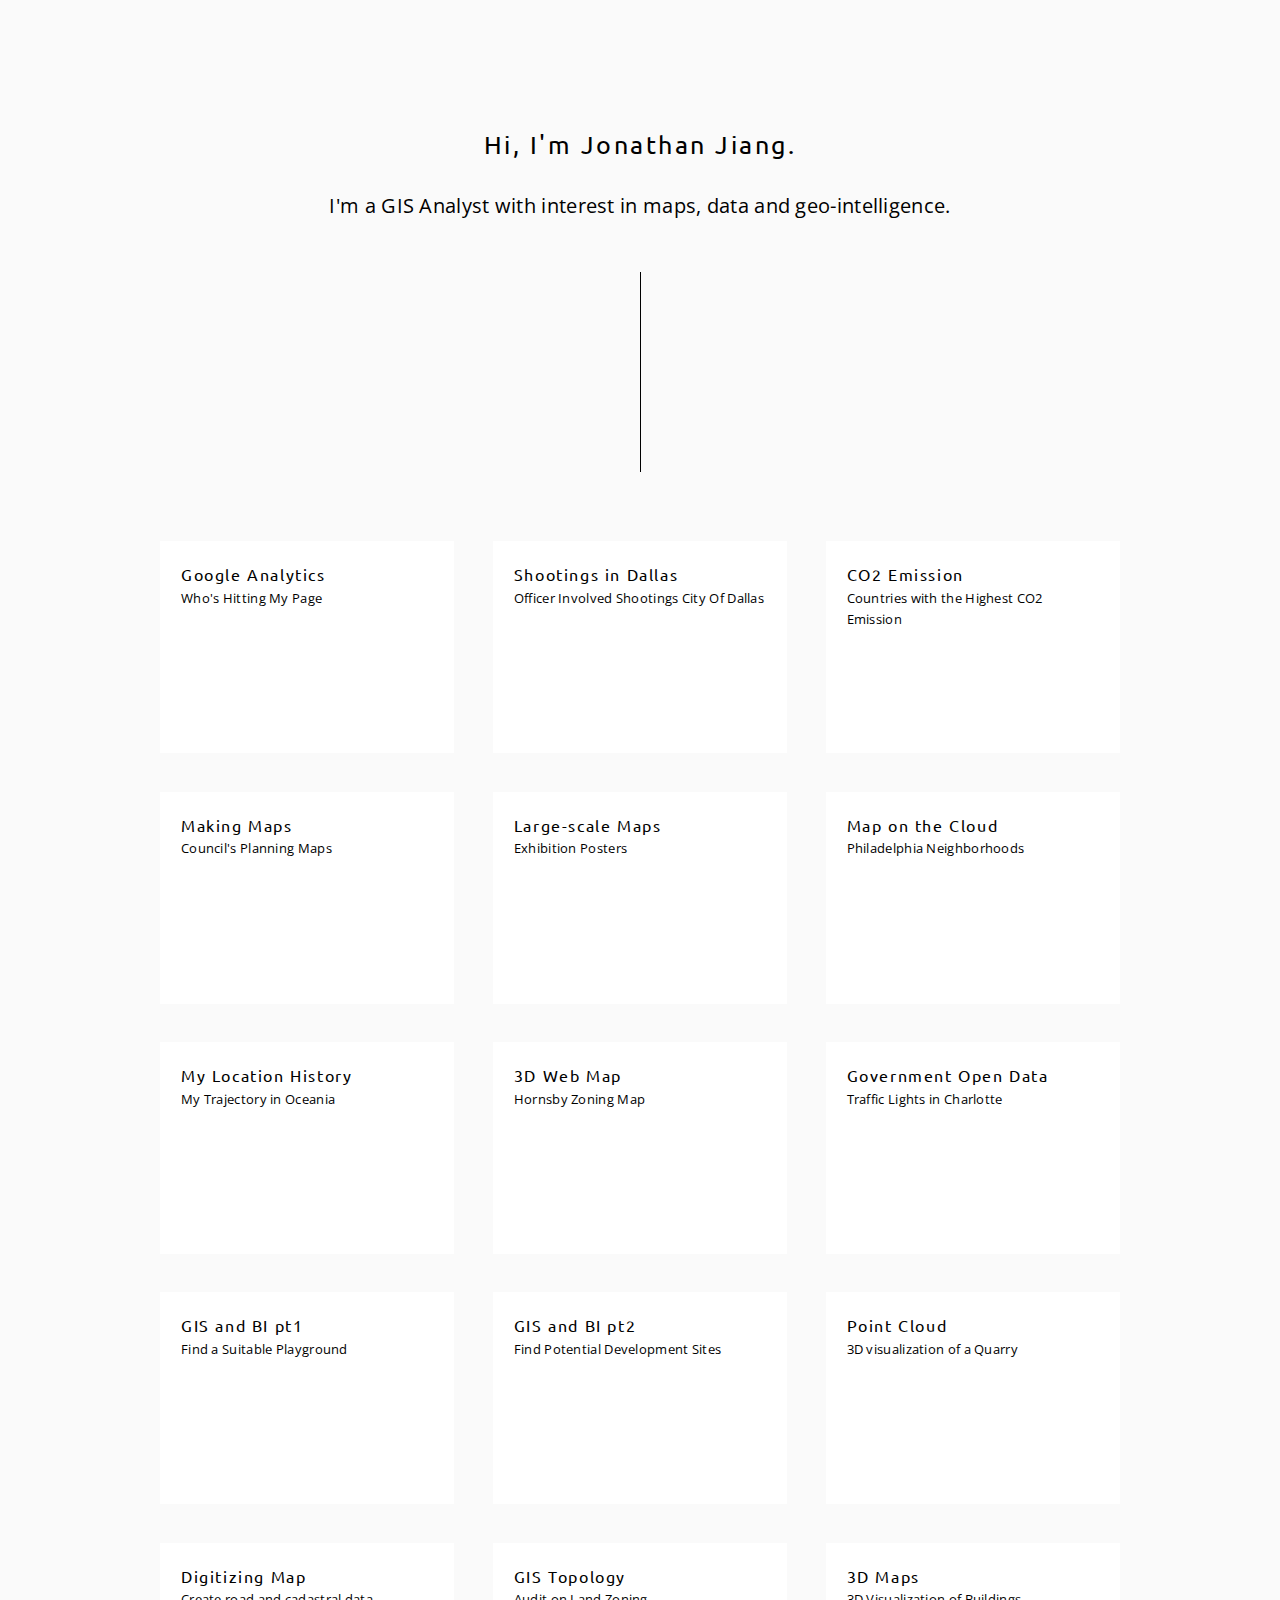
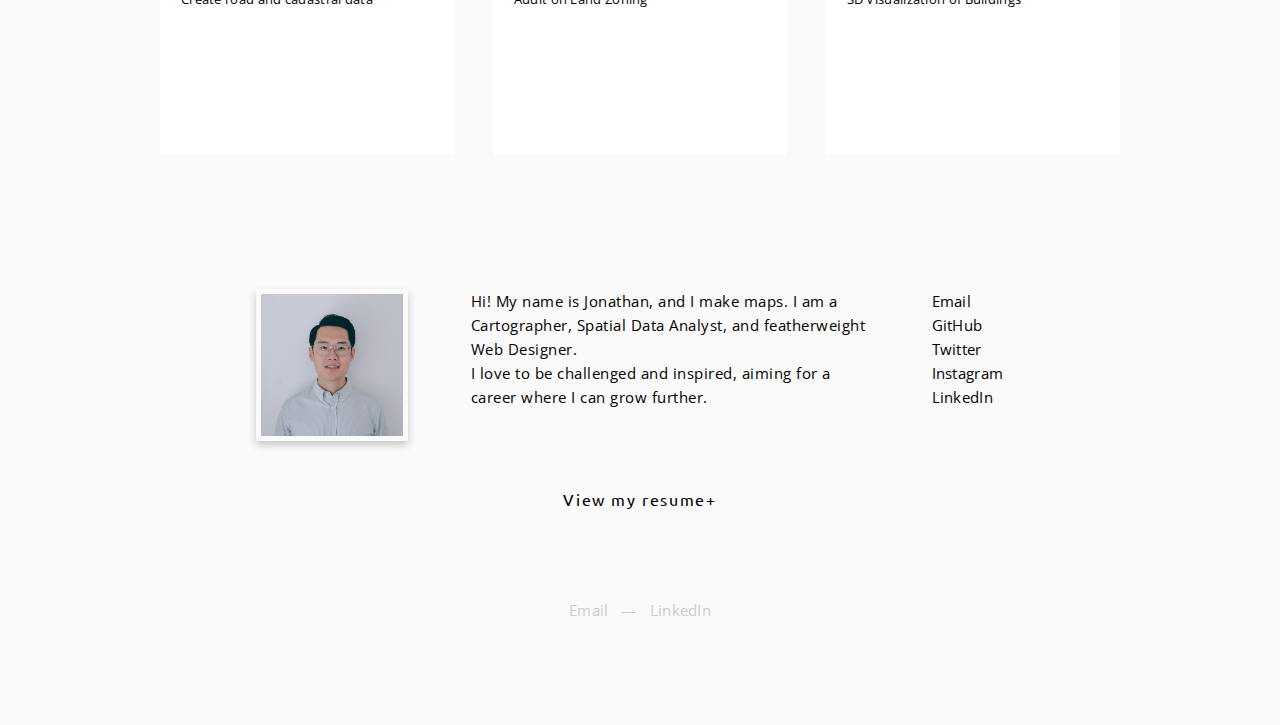
==== index.html @ c6e85d53 "update project path" ====
<!DOCTYPE html>
<html lang="en">
<head>

  <!-- Basic Page Information  -->
  <meta charset="utf-8">
  <title>Jonathan Jiang</title>
  <meta name="description" content="The portfolio site of Jonathan Jiang.">
  <meta name="author" content="Jonathan Jiang">

  <!-- Mobile Specific Metas  -->
  <meta name="viewport" content="width=device-width, initial-scale=1">

  <!-- FONT -->
  <link href="https://fonts.googleapis.com/css?family=Ubuntu|Open+Sans" rel="stylesheet">
  <script src="https://use.fontawesome.com/919b3d35ca.js"></script>

  <!-- CSS  -->
  <link rel="stylesheet" href="css/normalize.css">
  <link rel="stylesheet" href="css/skeleton.css">

  <!-- Google Analytics -->
  <script>
    (function(i,s,o,g,r,a,m){i['GoogleAnalyticsObject']=r;i[r]=i[r]||function(){
    (i[r].q=i[r].q||[]).push(arguments)},i[r].l=1*new Date();a=s.createElement(o),
    m=s.getElementsByTagName(o)[0];a.async=1;a.src=g;m.parentNode.insertBefore(a,m)
    })(window,document,'script','https://www.google-analytics.com/analytics.js','ga');

    ga('create', 'UA-89351910-1', 'auto');
    ga('send', 'pageview');

  </script>

  <!-- Favicon  -->
  <link rel="icon" type="image/png" href="images/favicon.png">

</head>


<body>


  <!-- Intro -->
<div class="index-intro">
  <div class="container">
      <div class="twelve columns large centered">
        <p><h2>Hi, I'm Jonathan Jiang.</h2></p>
        <p>I'm a GIS Analyst with interest in maps, data and geo-intelligence.</p>
        <div class="vertical-rule"></div>
      </div>
  </div>
</div>


  <!-- Projects -->
<div class="index-projects">
  <div class="container">

    <!-- Zero row -->
    <div class="row">
      <a href="https://github.com/lhy-021/portfolio/blob/master/images/Analytics%20All%20Web%20Site%20Data%20Location%2020160324-20170330.pdf" target="_blank" class="four columns">
        <div class="project-link google-analytics">
          <h3>Google Analytics</h3>
          <p>Who's Hitting My Page</p>
          <h4>Web GIS</h4>
          <img src="images/google-analytics.png">
        </div>
      </a>
      <a href="https://public.tableau.com/views/OfficerInvolvedShootingsCityOfDallas/OfficerInvolvedShootingsinDallas?:embed=y&:display_count=yes" target="_blank" class="four columns">
        <div class="project-link dallas-shooting">
          <h3>Shootings in Dallas</h3>
          <p>Officer Involved Shootings City Of Dallas</p>
          <h4>Web GIS</h4>
          <img src="images/dallas-shooting.png">
        </div>
      </a>
      <a href="https://public.tableau.com/views/Exercise1-Dashboardmode/Dashboard1?:embed=y&:display_count=yes" target="_blank" class="four columns">
        <div class="project-link co2-emission">
          <h3>CO2 Emission</h3>
          <p>Countries with the Highest CO2 Emission</p>
          <h4>Web GIS</h4>
          <img src="images/co2-emission.png">
        </div>
      </a>
    <div>


    <!-- First row -->
    <div class="row">
      <a href="zoning-maps.html" target="_blank" class="four columns">
        <div class="project-link zoning-maps">
          <h3>Making Maps</h3>
          <p>Council's Planning Maps</p>
          <h4>Cartography</h4>
          <img src="images/lzn.png">
        </div>
      </a>

      <a href="large-scale-maps.html"  target="_blank" class="four columns">
        <div class="project-link large-format">
          <h3>Large-scale Maps</h3>
          <p>Exhibition Posters</p>
          <h4>Cartography</h4>
          <img src="images/large-format-1.png">
        </div>
      </a>

      <a href="philadelphia.html"  target="_blank" class="four columns">
        <div class="project-link philadelphia">
          <h3>Map on the Cloud</h3>
          <p>Philadelphia Neighborhoods</p>
          <h4>Web GIS</h4>
          <img src="images/philadelphia.png">
        </div>
      </a>
    </div>


    <!-- Second row -->
    <div class="row">
      <a href="https://lhy-021.github.io/mapbox-location-history/"  target="_blank" class="four columns">
        <div class="project-link location-history">
          <h3>My Location History</h3>
          <p>My Trajectory in Oceania</p>
          <h4>Web GIS</h4>
          <img src="images/location-history.png">
        </div>
      </a>

      <a href="https://lhy-021.github.io/mapbox-3d-buildings/" target="_blank" class="four columns">
        <div class="project-link three-d-buildings">
          <h3>3D Web Map</h3>
          <p>Hornsby Zoning Map</p>
          <h4>Web GIS</h4>
          <img src="images/3d-buildings.png">
        </div>
      </a>

      <a href="https://lhy-021.github.io/mapbox-traffic-lights/"  target="_blank" class="four columns">
        <div class="project-link traffic-lights">
          <h3>Government Open Data</h3>
          <p>Traffic Lights in Charlotte</p>
          <h4>Web GIS</h4>
          <img src="images/traffic-lights.png">
        </div>
      </a>
    </div>


    <!-- Third row -->
    <div class="row">
      <a href="find-playgrounds.html"  target="_blank" class="four columns">
        <div class="project-link find-playgrounds">
          <h3>GIS and BI pt1</h3>
          <p>Find a Suitable Playground</p>
          <h4>Spatial Analysis</h4>
          <img src="images/find-playgrounds-workflow.png">
        </div>
      </a>

      <a href="medium-density-location.html"  target="_blank" class="four columns">
        <div class="project-link medium-density-location">
          <h3>GIS and BI pt2</h3>
          <p>Find Potential Development Sites</p>
          <h4>Spatial Analysis</h4>
          <img src="images/medium-density-location-workflow.PNG">
        </div>
      </a>

      <a href="point-cloud.html"  target="_blank" class="four columns">
        <div class="project-link point-cloud">
          <h3>Point Cloud</h3>
          <p>3D visualization of a Quarry</p>
          <h4>Map Design</h4>
          <img src="images/point-cloud.JPG">
        </div>
      </a>
    </div>


    <!-- Fourth row -->
    <div class="row">
      <a href="digitizing-map.html"  target="_blank" class="four columns">
        <div class="project-link digitizing-map">
          <h3>Digitizing Map</h3>
          <p>Create road and cadastral data</p>
          <h4>Cartography</h4>
          <img src="images/digitizing-map.PNG">
        </div>
      </a>

      <a href="topo-audit.html"  target="_blank" class="four columns">
        <div class="project-link topo-audit">
          <h3>GIS Topology</h3>
          <p>Audit on Land Zoning</p>
          <h4>Spatial Analysis</h4>
          <img src="images/topo-audit-RU5.png">
        </div>
      </a>

      <a href="3d-maps.html"  target="_blank" class="four columns">
        <div class="project-link three-d-maps">
          <h3>3D Maps</h3>
          <p>3D Visualization of Buildings</p>
          <h4>Map Design</h4>
          <img src="images/3d-maps.png">
        </div>
      </a>

    </div>
  </div>
</div>


  <!-- Bio -->
<div class="index-bio">
  <div class="container">
    <div class="three columns">
      <img src="images/profile.jpg" class="u-full-width">
    </div>

    <div class="seven columns">
      <p>
        Hi! My name is Jonathan, and I make maps.
        I am a Cartographer, Spatial Data Analyst, and featherweight Web Designer.
        <br>
        I love to be challenged and inspired, aiming for a career where I can grow further.
      </p>
    </div>

    <div class="two columns">
      <i class="fa fa-envelope-o" aria-hidden="true" style="margin-right: 10px">
      <a href="mailto:jonathan.chiang021@gmail.com" target="_blank"></i>Email</a><br>
      <i class="fa fa-github" aria-hidden="true" style="margin-right: 10px"></i>
      <a href="https://github.com/lhy-021" target="_blank">GitHub</a><br>
      <i class="fa fa-twitter" aria-hidden="true" style="margin-right: 10px"></i>
      <a href="https://twitter.com/lhy_021" target="_blank">Twitter</a><br>
      <i class="fa fa-instagram" aria-hidden="true" style="margin-right: 10px"></i>
      <a href="https://www.instagram.com/lhy_021/" target="_blank">Instagram</a><br>
      <i class="fa fa-linkedin" aria-hidden="true" style="margin-right: 10px"></i>
      <a href="https://www.linkedin.com/in/jonathanjiang021" target="_blank">LinkedIn</a></p>
    </div>
  </div>
</div>


  <!-- Resume -->
<div class="resume">
  <input id="toggle" type="checkbox" unchecked>
  <label for="toggle">
    <a><h3 class="centered">View my resume</h3></a>
  </label>
  <div id="expand">
    <section class="spaced">
    <div class="seven columns">
      <!-- Experience -->
      <h2>Experience</h2>

      <h3>Hornsby Shire Council &mdash; GIS Officer/Analyst</h3>
      <h4>01.2016&ndash;03.2017</h4>
      <p>
        • Provided GIS and mapping support for Planning, Environment and other sections in the council, with a completion of 70 projects, 300 graphic designs and 30 web mapping applications<br>
        • Employed ESRI ArcGIS 10.X on a daily basis for map production and other tasks such as data creation, editing, validation, and digitization<br>
        • Organized and maintained tabular and spatial data in an ArcSDE geodatabase environment, familiarity in using SQL (Structured Query Language) for fast information retrieval and operations like import/export, converting and geocoding  <br>
        • Performed complex spatial analysis procedure using Spatial Analyst extension and other geoprocessing tools to identify and validate developable housing sites, facilitating decision-making process and business intelligence<br>
        • Developed and implemented pipeline automation process using ModelBuilder, Python, and FME (Feature Manipulation Engine), optimising analysis and map production run-time by up to 80%
      </p>

      <h3>Australian Conservation Foundation &mdash; GIS Officer/Specialist</h3>
      <h4>12.2014&ndash;10.2015</h4>
      <p>
        • Provided cartographic designs and spatial analysis for the national environmental organization, supporting multiple project teams with completion of 160 static maps and dozens of ArcGIS Online and Web applications<br>
        • Sourced batches of data from government agencies and online portals, and conducted QA/QC on the metadata and spatial features before integrating them as corporate assets  <br>
        • Prepared detailed technical written documentation including metadata, standards, specifications, in a clear, concise, and well-structured manner <br>
        • Experienced in interpreting and classifying LiDAR point cloud data, created 2D drawings and 3D models using AutoCAD and SketchUp software <br>
        • Communicated technical problems and conveyed the accurate information to non-spatial audience, provided series of trainings to the staff members
      </p>

    </div>
    <div class="five columns">
      <!-- Education -->
      <h2>Education</h2>

          <h3>The University of Melbourne</h3>
          <h4>Completed in 2015</h4>
          <p>Master's in Spatial Information Science</p>

          <h3>Shanghai University</h3>
          <h4>Completed in 2010</h4>
          <p>Bachelor's in Engineering/Industrial Management</p><br>

      <!-- Technical Abilities -->
      <h2>Technical Abilities</h2>

          <p>
          • ESRI ArcGIS Desktop, ArcSDE, ArcGIS Server, QGIS, Geoserver, PostGIS<br>
          •	CartoDB, Mapbox, TIlemill<br>
          •	Adobe Illustrator, FME, Google Earth<br>
          •	HTML,	CSS, JavaScript,	Python<br>
          •	SQL, PostgreSQL<br>
          </p>

      <!-- Interests -->
      <h2>Interests</h2>

      <p>Cartography, Geography, GIS, Urban and Environmental Planning,
        Data Management and Collection, Web and Mobile Application Design and Development,
        Volunteered Geographic Information, Data Visualization
      </p>
    </div>

    <!-- View my resume -->
    <div class="twelve columns">
      <a href="https://drive.google.com/open?id=1KxFVN_E5JcZCemGyt89Eg92C_ph_e7iWdR6e8X9xz9s" target="_blank" class="centered spaced">
        <h3>Download Resume as a PDF</h3><br>
    </div>

    </section>
  </div>
</div>

  <!-- Footer -->
<footer class="centered spaced">
  <div class="container">
    <div class="twelve columns footer-contact">
      <a href="mailto:jonathan.chiang021@gmail.com" target="_blank">Email</a>
      <span>&nbsp; &mdash; &nbsp;</span>
      <a href="http://www.linkedin.com/in/jonathanjiang021" target="_blank">LinkedIn</a>
    </div>
  </div>
</footer>

  <!-- End Document -->
</body>
</html>
---- css/skeleton.css ----
/*
* Skeleton V2.0.4
* Copyright 2014, Dave Gamache
* www.getskeleton.com
* Free to use under the MIT license.
* http://www.opensource.org/licenses/mit-license.php
* 12/29/2014
*/


/* Table of contents
––––––––––––––––––––––––––––––––––––––––––––––––––
- Grid
- Base Styles
- Typography
- Links
- Buttons
- Forms
- Lists
- Code
- Tables
- Spacing
- Utilities
- Clearing
- Media Queries
*/


/* Grid
–––––––––––––––––––––––––––––––––––––––––––––––––– */
.container {
  position: relative;
  width: 100%;
  max-width: 960px;
  margin: 0 auto;
  padding: 0 20px;
  box-sizing: border-box; }
.column,
.columns {
  width: 100%;
  float: left;
  box-sizing: border-box; }

/* For devices larger than 400px */
@media (min-width: 400px) {
  .container {
    width: 85%;
    padding: 0; }
}

/* For devices larger than 700px */
@media (min-width: 700px) {
  .container {
    width: 80%; }
  .column,
  .columns {
    margin-left: 4%; }
  .column:first-child,
  .columns:first-child {
    margin-left: 0; }

  .one.column,
  .one.columns                    { width: 4.66666666667%; }
  .two.columns                    { width: 13.3333333333%; }
  .three.columns                  { width: 22%;            }
  .four.columns                   { width: 30.6666666667%; }
  .five.columns                   { width: 39.3333333333%; }
  .six.columns                    { width: 48%;            }
  .seven.columns                  { width: 56.6666666667%; }
  .eight.columns                  { width: 65.3333333333%; }
  .nine.columns                   { width: 74.0%;          }
  .ten.columns                    { width: 82.6666666667%; }
  .eleven.columns                 { width: 91.3333333333%; }
  .twelve.columns                 { width: 100%; }

  .one-third.column               { width: 30.6666666667%; }
  .two-thirds.column              { width: 65.3333333333%; }
  .one-half.column                { width: 48%; }

  /* Offsets */
  .offset-by-one.column,
  .offset-by-one.columns          { margin-left: 8.66666666667%; }
  .offset-by-two.column,
  .offset-by-two.columns          { margin-left: 17.3333333333%; }
  .offset-by-three.column,
  .offset-by-three.columns        { margin-left: 26%;            }
  .offset-by-four.column,
  .offset-by-four.columns         { margin-left: 34.6666666667%; }
  .offset-by-five.column,
  .offset-by-five.columns         { margin-left: 43.3333333333%; }
  .offset-by-six.column,
  .offset-by-six.columns          { margin-left: 52%;            }
  .offset-by-seven.column,
  .offset-by-seven.columns        { margin-left: 60.6666666667%; }
  .offset-by-eight.column,
  .offset-by-eight.columns        { margin-left: 69.3333333333%; }
  .offset-by-nine.column,
  .offset-by-nine.columns         { margin-left: 78.0%;          }
  .offset-by-ten.column,
  .offset-by-ten.columns          { margin-left: 86.6666666667%; }
  .offset-by-eleven.column,
  .offset-by-eleven.columns       { margin-left: 95.3333333333%; }

  .offset-by-one-third.column,
  .offset-by-one-third.columns    { margin-left: 34.6666666667%; }
  .offset-by-two-thirds.column,
  .offset-by-two-thirds.columns   { margin-left: 69.3333333333%; }

  .offset-by-one-half.column,
  .offset-by-one-half.columns     { margin-left: 52%; }

}


/* Base Styles
–––––––––––––––––––––––––––––––––––––––––––––––––– */
/* NOTE
html is set to 62.5% so that all the REM measurements throughout Skeleton
are based on 10px sizing. So basically 1.5rem = 15px :) */
html {
  font-size: 62.5%; }
body {
  font-size: 1.5rem; /* currently ems cause chrome bug misinterpreting rems on body element */
  line-height: 1.6;
  font-weight: 400;
  letter-spacing: 0.02em;
  font-family: "Open Sans", serif;
  color: #000;
  background-color: #FAFAFA; }


/* Typography
–––––––––––––––––––––––––––––––––––––––––––––––––– */
h1, h2, h3, h4 { margin: 0; }
h2, h3, h4 { font-weight: 400; font-family:'Ubuntu', sans-serif; letter-spacing: 0.1em; }
h1 { font-size: 3.0rem; font-weight: 700; }
h2 { font-size: 2.5rem; }
h3 { font-size: 1.6rem; }
h4 { font-size: 1.3rem; }

p { margin-top: 0; }


/* Links
–––––––––––––––––––––––––––––––––––––––––––––––––– */
a { color: #000; text-decoration: none; border-bottom: 1px solid #000; }
a:hover { color: #ccc; border-bottom: 1px solid #ccc; cursor: pointer;}

/* Lists
–––––––––––––––––––––––––––––––––––––––––––––––––– */
ul {
  list-style: circle inside; }
ol {
  list-style: decimal inside; }
ol, ul {
  padding-left: 0;
  margin-top: 0; }
ul ul,
ul ol,
ol ol,
ol ul {
  margin: 1.5rem 0 1.5rem 3rem;
  font-size: 90%; }
li {
  margin-bottom: 1rem; }


/* Spacing
–––––––––––––––––––––––––––––––––––––––––––––––––– */
button,
.button {
  margin-bottom: 1rem; }
input,
textarea,
select,
fieldset {
  margin-bottom: 1.5rem; }
pre,
blockquote,
dl,
figure,
table,
p,
ul,
ol,
form {
  margin-bottom: 2.5rem; }


/* Utilities
–––––––––––––––––––––––––––––––––––––––––––––––––– */
.u-full-width {
  width: 100%;
  box-sizing: border-box; }
.u-max-full-width {
  max-width: 100%;
  box-sizing: border-box; }
.u-pull-right {
  float: right; }
.u-pull-left {
  float: left; }


/* Misc
–––––––––––––––––––––––––––––––––––––––––––––––––– */
hr {
  margin-top: 3rem;
  margin-bottom: 3.5rem;
  border-width: 0;
  border-top: 1px solid #000; }


/* Clearing
–––––––––––––––––––––––––––––––––––––––––––––––––– */

/* Self Clearing Goodness */
.container:after,
.row:after,
.u-cf {
  content: "";
  display: table;
  clear: both; }


/* Media Queries
–––––––––––––––––––––––––––––––––––––––––––––––––– */
/*
Note: The best way to structure the use of media queries is to create the queries
near the relevant code. For example, if you wanted to change the styles for buttons
on small devices, paste the mobile query code up in the buttons section and style it
there.
*/


/* Larger than mobile */
@media (min-width: 400px) {}

/* Larger than phablet (also point when grid becomes active) */
@media (min-width: 550px) {}

/* Larger than tablet */
@media (min-width: 750px) {}

/* Larger than desktop */
@media (min-width: 1000px) {}

/* Larger than Desktop HD */
@media (min-width: 1200px) {}


/* Author */
.wf-loading p, .wf-loading h1, .wf-loading h2, .wf-loading h3 { visibility: hidden }

/* Row 0 */
.google-analytics, .project-link.google-analytics:hover { background-color: #33adff; }
.dallas-shooting, .project-link.dallas-shooting:hover { background-color: #33adff; }
.co2-emission, .project-link.co2-emission:hover { background-color: #33adff; }

/* Row 1 */
.zoning-maps, .project-link.zoning-maps:hover { background-color: #FA8072; }
.large-format, .project-link.large-format:hover { background-color: #FA8072; }
.philadelphia, .project-link.philadelphia:hover { background-color: #33adff; }

/* Row 2 */
.location-history, .project-link.location-history:hover { background-color: #33adff; }
.three-d-buildings, .project-link.three-d-buildings:hover{background-color: #33adff}
.traffic-lights, .project-link.traffic-lights:hover { background-color: #33adff; }

/* Row 3 */
.find-playgrounds, .project-link.find-playgrounds:hover { background-color: #EB8D31; }
.medium-density-location, .project-link.medium-density-location:hover{background-color: #EB8D31;}
.point-cloud, .project-link.point-cloud:hover{background-color: #C4E86C}

/* Row 4 */
.digitizing-map, .project-link.digitizing-map:hover { background-color: #FA8072; }
.topo-audit, .project-link.topo-audit:hover{background-color: #EB8D31}
.three-d-maps, .project-link.three-d-maps:hover{background-color: #C4E86C}

.project-link { padding: 2rem 0; background-color: #FAFAFA; }
.project-link:hover { color: #fff; background-color: #000; margin: 0 auto; }

em { font-style: normal; font-weight: 700; letter-spacing: 0.02rem; }
.spaced { margin-top: 5rem; margin-bottom: 8rem; }
.shadowed { -webkit-filter: drop-shadow(0 0 0.5rem rgba(0,0,0,0.1)); filter: drop-shadow(0 0 0.5rem rgba(0,0,0,0.1)); }
.centered { text-align: center; }
.max-50 { max-width: 50%; margin-left: 20%; }
@media (min-width: 700px) { .max-50 { max-width: 100%; margin-left: 0; } }
.white { color: #FAFAFA; }
.large { font-size: 2.0rem; }
.vertical-rule { height: 20rem; width: 1px; background-color: #000; margin: 5rem auto 5rem auto; }

.index-projects .columns { margin-top: 2%; margin-bottom: 2%; }
.index-projects a .project-link { overflow: hidden; background-color: #fff; position: relative; padding: 2rem; border: 1px #fff solid; min-height: 170px; font-size: 1.3rem;}
.index-projects a .project-link img { visibility: hidden; opacity: 1; position: absolute; width: 70%; left: 15%; top: 65%; z-index: -999; }
.index-projects a .project-link h4 { visibility: hidden; position: absolute; bottom: 0px; left: 0px; background-color: #fafafa; color: #000; border-top: 1px solid #000; border-right: 1px solid #000;padding-right: 0.5rem;padding-left: 0.5rem; }
.index-projects a:hover { -webkit-filter: none; filter: none; }
.index-projects a:hover .project-link img { visibility: visible; top: 50%; transition: 0.35s; -webkit-transition: 0.35s }
.index-projects a:hover .project-link h4 { visibility: visible; }
.index-projects a:hover .project-link p { color: #000; }
.index-projects a:hover .project-link { border: 1px #000 solid; -webkit-filter: drop-shadow(0 0 0 rgba(0,0,0,0)); filter: drop-shadow(0 0 0 rgba(0,0,0,0)); }
.index-projects a, .footer-project-links a, .index-projects a:hover, footer .footer-project-links a:hover, nav a, nav a:hover { border: none; }

.index-intro { margin-top: 3rem; }

.index-bio { margin-top: 10rem; }
@media (min-width: 700px) { .index-intro { margin-top: 10rem; } }
.index-bio img {     display: block;
    /* margin: auto; */
    margin-bottom: 3rem;
    /* border-radius: 5px; */
    padding: 5px;
    box-shadow: 0 4px 8px 0 rgba(0, 0, 0, 0.2);
    width: 90%;}
.index-bio p {
    margin-left: 1.5rem;
    margin-right: 1.5rem;
    margin-bottom: 2.5rem;
    letter-spacing: 0.05rem;
}

@media (min-width: 700px) { .project-intro { margin: 4rem; } }
.project-intro { margin-top: 4rem; }
.project-intro .splash { padding: 5rem 0 20rem 0; }
.project-intro img {position: relative; top: -15rem; margin-bottom: -15rem; }
.project-intro h1 { text-align: center; color: #FAFAFA; margin-bottom: 2rem; }

.project-content p {
  font-size: 12px;
  line-height: 1.6;
  font-weight: 300;
  letter-spacing: 0.02em;
  font-family: "Open Sans", serif;
  color: #777;
  background-color: #FAFAFA;
  margin: 10px 10px 10px 0px;}

.project-content hr {
    margin-top: 2rem;
    margin-bottom: 2rem;
    border-width: 0;
    border-top: 1px solid #eee; }

.project-content img {
    display: block;
    margin: auto;
    max-height: 350px;
    max-width: 100%;
    height: auto;
    vertical-align: middle;
    border: 0.1px solid #c0c0c0;
    }

.resume h4 { margin-bottom: 1.0rem; }
.resume p {line-height: 2;}

footer .footer-contact { margin-top: 5rem; margin-left: 0;}
footer .footer-contact a, footer .footer-contact span { border: none; color: #ccc; }
footer .footer-contact a:hover { border: none; color: #000; }

.resume #expand { margin-top: 2rem; padding: 0 7%; background-color: #fff; }
input { display: none; visibility: hidden; }
label h3::after { content: "+"; }
#expand { max-height: 0; overflow: hidden; transition: max-height 0.7s; -webkit-transition: max-height 0.7s; }
#toggle:checked ~ #expand { max-height: 3000px; }
#toggle:checked ~ label h3::after { content: "-"; }
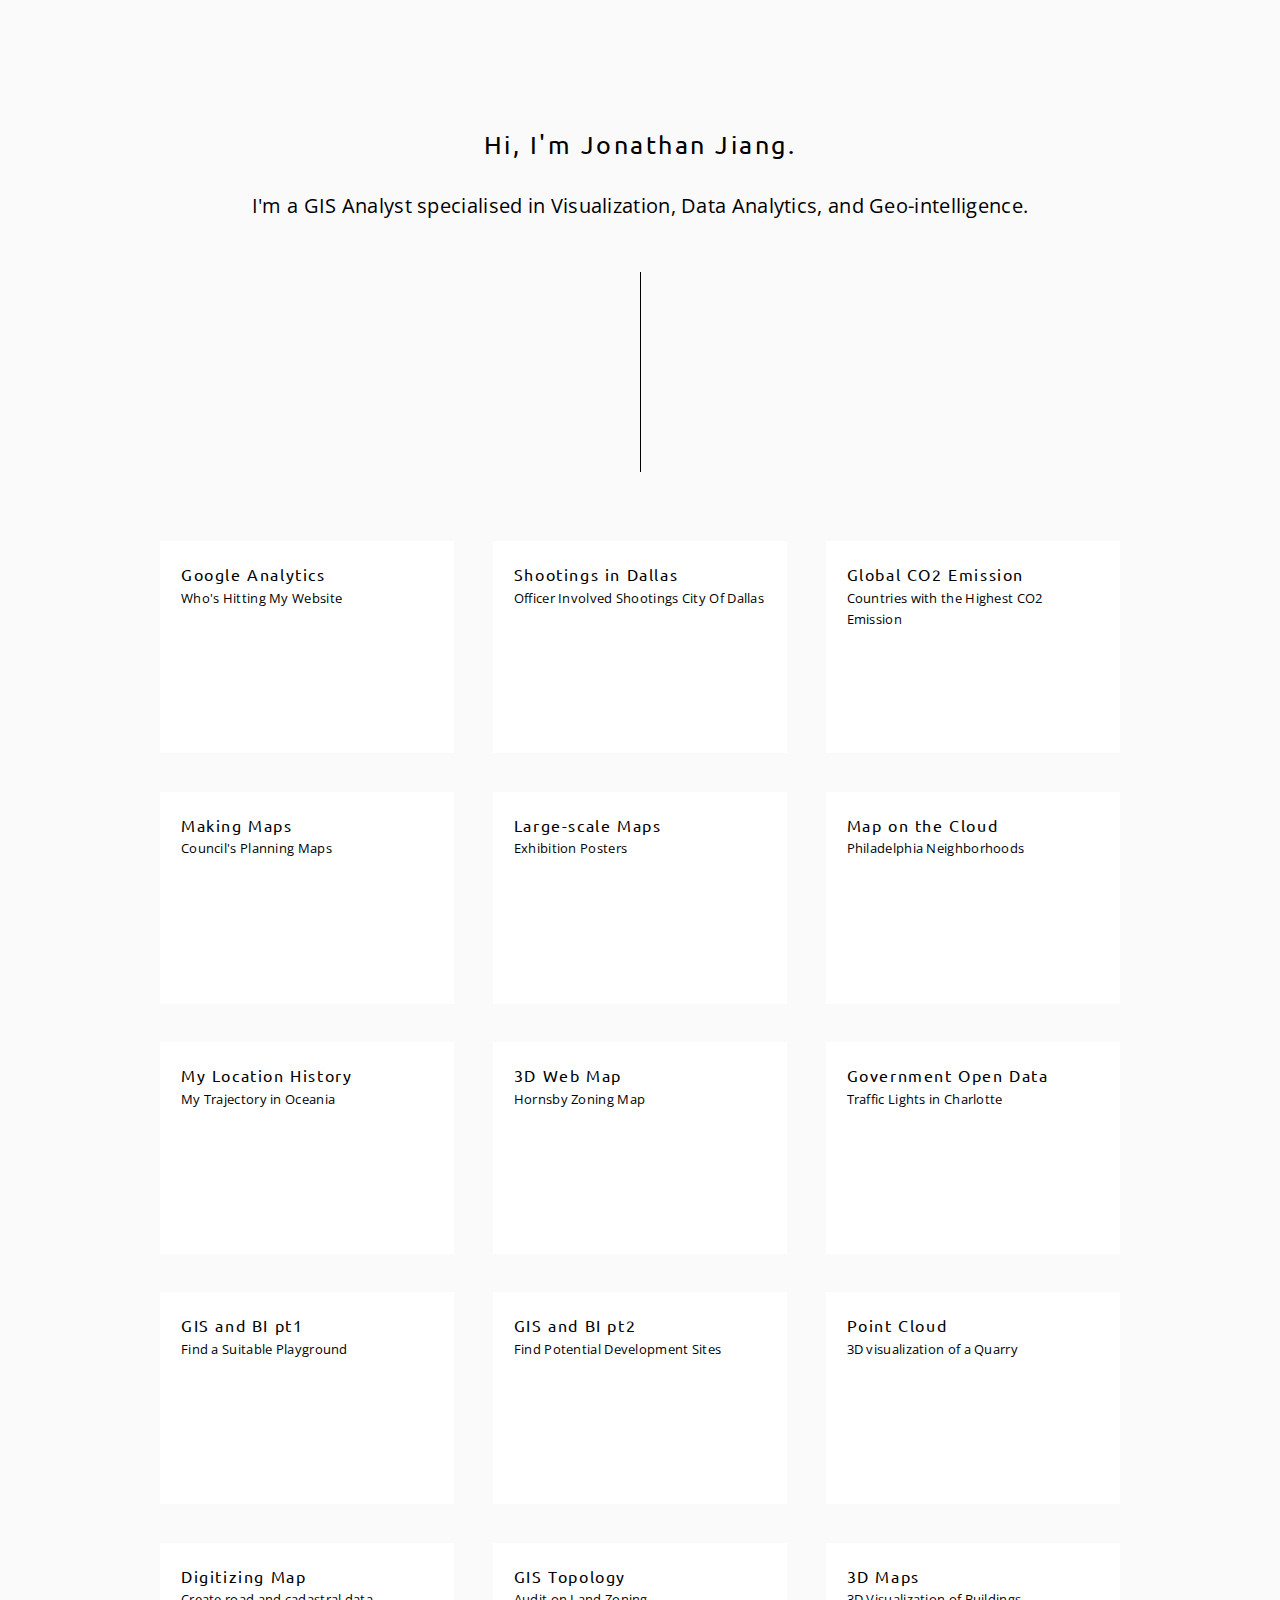
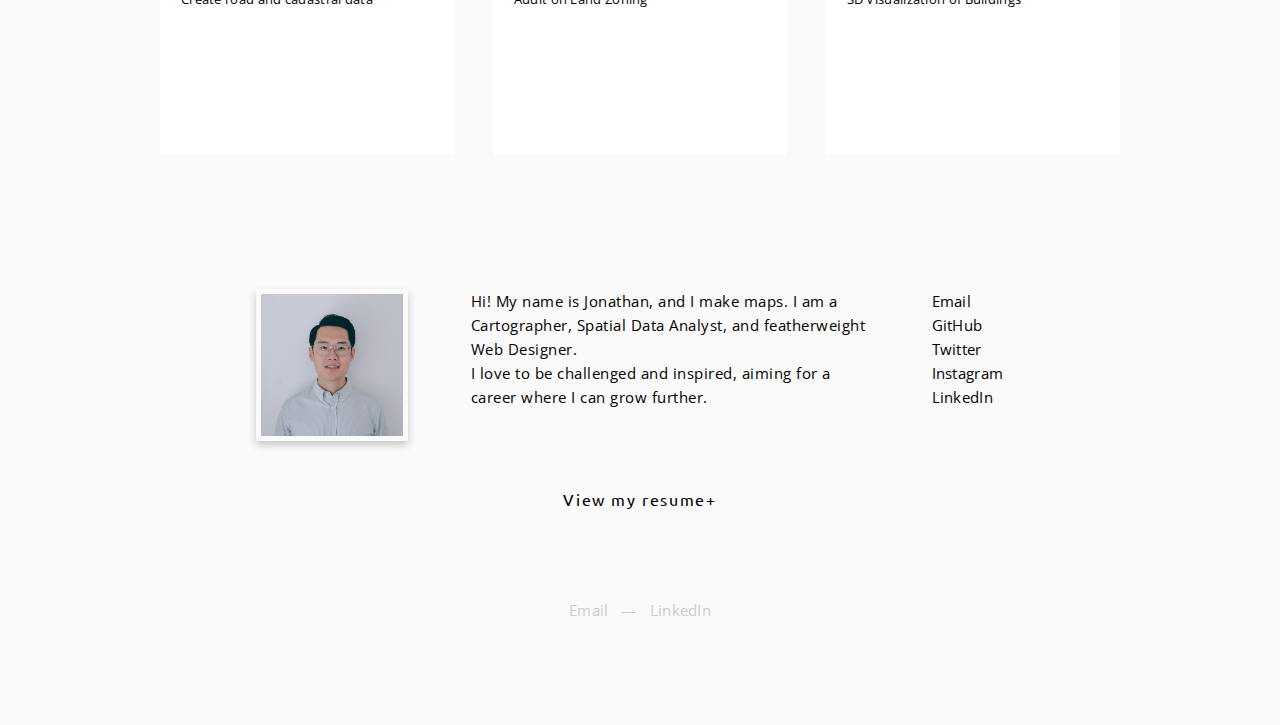
==== commit d60d7c0f: "update resume" ====
--- a/index.html
+++ b/index.html
@@ -26,10 +26,8 @@
     (i[r].q=i[r].q||[]).push(arguments)},i[r].l=1*new Date();a=s.createElement(o),
     m=s.getElementsByTagName(o)[0];a.async=1;a.src=g;m.parentNode.insertBefore(a,m)
     })(window,document,'script','https://www.google-analytics.com/analytics.js','ga');
-
     ga('create', 'UA-89351910-1', 'auto');
     ga('send', 'pageview');
-
   </script>
 
   <!-- Favicon  -->
@@ -46,7 +44,7 @@
   <div class="container">
       <div class="twelve columns large centered">
         <p><h2>Hi, I'm Jonathan Jiang.</h2></p>
-        <p>I'm a GIS Analyst with interest in maps, data and geo-intelligence.</p>
+        <p>I'm a GIS Analyst specialised in Visualization, Data Analytics, and Geo-intelligence.</p>
         <div class="vertical-rule"></div>
       </div>
   </div>
@@ -59,10 +57,10 @@
 
     <!-- Zero row -->
     <div class="row">
-      <a href="https://github.com/lhy-021/portfolio/blob/master/images/Analytics%20All%20Web%20Site%20Data%20Location%2020160324-20170330.pdf" target="_blank" class="four columns">
+      <a href="https://drive.google.com/open?id=0B6xBNmv8KcJeQW8xNkFxaTBaS1U" target="_blank" class="four columns">
         <div class="project-link google-analytics">
           <h3>Google Analytics</h3>
-          <p>Who's Hitting My Page</p>
+          <p>Who's Hitting My Website</p>
           <h4>Web GIS</h4>
           <img src="images/google-analytics.png">
         </div>
@@ -77,14 +75,13 @@
       </a>
       <a href="https://public.tableau.com/views/Exercise1-Dashboardmode/Dashboard1?:embed=y&:display_count=yes" target="_blank" class="four columns">
         <div class="project-link co2-emission">
-          <h3>CO2 Emission</h3>
+          <h3>Global CO2 Emission</h3>
           <p>Countries with the Highest CO2 Emission</p>
           <h4>Web GIS</h4>
           <img src="images/co2-emission.png">
         </div>
       </a>
     <div>
-
 
     <!-- First row -->
     <div class="row">
@@ -256,31 +253,36 @@
     <div class="seven columns">
       <!-- Experience -->
       <h2>Experience</h2>
-
-      <h3>Hornsby Shire Council &mdash; GIS Officer/Analyst</h3>
-      <h4>01.2016&ndash;03.2017</h4>
-      <p>
+      <h3>Macquarie University &mdash; Data Analyst</h3>
+      <h4>Jul 2022&ndash;Present</h4>
+
+      <h3>Ohio Department of Transportation &mdash; Senior GIS Administrator</h3>
+      <h4>May 2017&ndash;Jan 2021</h4>
+
+      <h3>Hornsby Shire Council &mdash; GIS Analyst</h3>
+      <h4>Jan 2016&ndash;Mar 2017</h4>
+<!--       <p>
         • Provided GIS and mapping support for Planning, Environment and other sections in the council, with a completion of 70 projects, 300 graphic designs and 30 web mapping applications<br>
         • Employed ESRI ArcGIS 10.X on a daily basis for map production and other tasks such as data creation, editing, validation, and digitization<br>
         • Organized and maintained tabular and spatial data in an ArcSDE geodatabase environment, familiarity in using SQL (Structured Query Language) for fast information retrieval and operations like import/export, converting and geocoding  <br>
         • Performed complex spatial analysis procedure using Spatial Analyst extension and other geoprocessing tools to identify and validate developable housing sites, facilitating decision-making process and business intelligence<br>
         • Developed and implemented pipeline automation process using ModelBuilder, Python, and FME (Feature Manipulation Engine), optimising analysis and map production run-time by up to 80%
-      </p>
-
-      <h3>Australian Conservation Foundation &mdash; GIS Officer/Specialist</h3>
-      <h4>12.2014&ndash;10.2015</h4>
-      <p>
+      </p> -->
+
+      <h3>Australian Conservation Foundation &mdash; GIS Analyst</h3>
+      <h4>Dec 2014&ndash;Oct 2015</h4>
+<!--       <p>
         • Provided cartographic designs and spatial analysis for the national environmental organization, supporting multiple project teams with completion of 160 static maps and dozens of ArcGIS Online and Web applications<br>
         • Sourced batches of data from government agencies and online portals, and conducted QA/QC on the metadata and spatial features before integrating them as corporate assets  <br>
         • Prepared detailed technical written documentation including metadata, standards, specifications, in a clear, concise, and well-structured manner <br>
         • Experienced in interpreting and classifying LiDAR point cloud data, created 2D drawings and 3D models using AutoCAD and SketchUp software <br>
         • Communicated technical problems and conveyed the accurate information to non-spatial audience, provided series of trainings to the staff members
-      </p>
+      </p> -->
 
     </div>
     <div class="five columns">
       <!-- Education -->
-      <h2>Education</h2>
+<!--       <h2>Education</h2>
 
           <h3>The University of Melbourne</h3>
           <h4>Completed in 2015</h4>
@@ -289,32 +291,33 @@
           <h3>Shanghai University</h3>
           <h4>Completed in 2010</h4>
           <p>Bachelor's in Engineering/Industrial Management</p><br>
-
+ -->
       <!-- Technical Abilities -->
-      <h2>Technical Abilities</h2>
+      <h2>Skills</h2>
 
           <p>
-          • ESRI ArcGIS Desktop, ArcSDE, ArcGIS Server, QGIS, Geoserver, PostGIS<br>
-          •	CartoDB, Mapbox, TIlemill<br>
-          •	Adobe Illustrator, FME, Google Earth<br>
-          •	HTML,	CSS, JavaScript,	Python<br>
-          •	SQL, PostgreSQL<br>
+          • Esri software, ArcGIS Desktop, Geodatabase, ArcGIS Server, QGIS<br>
+          •	SQL, Microsoft SQL Server, Oracle<br>
+          •	Extract, transform, load (ETL), Safe Software | FME, Alteryx<br>
+          •	Business Intelligence, Tableau, Power BI<br>
+          • Python, R<br>
+          •	Amazon Web Services (AWS), Microsoft Azure<br>
           </p>
 
       <!-- Interests -->
-      <h2>Interests</h2>
+<!--       <h2>Interests</h2>
 
       <p>Cartography, Geography, GIS, Urban and Environmental Planning,
         Data Management and Collection, Web and Mobile Application Design and Development,
         Volunteered Geographic Information, Data Visualization
-      </p>
+      </p> -->
     </div>
 
     <!-- View my resume -->
-    <div class="twelve columns">
+<!--     <div class="twelve columns">
       <a href="https://drive.google.com/open?id=1KxFVN_E5JcZCemGyt89Eg92C_ph_e7iWdR6e8X9xz9s" target="_blank" class="centered spaced">
         <h3>Download Resume as a PDF</h3><br>
-    </div>
+    </div> -->
 
     </section>
   </div>
@@ -326,7 +329,7 @@
     <div class="twelve columns footer-contact">
       <a href="mailto:jonathan.chiang021@gmail.com" target="_blank">Email</a>
       <span>&nbsp; &mdash; &nbsp;</span>
-      <a href="http://www.linkedin.com/in/jonathanjiang021" target="_blank">LinkedIn</a>
+      <a href="https://www.linkedin.com/in/jiang021/" target="_blank">LinkedIn</a>
     </div>
   </div>
 </footer>
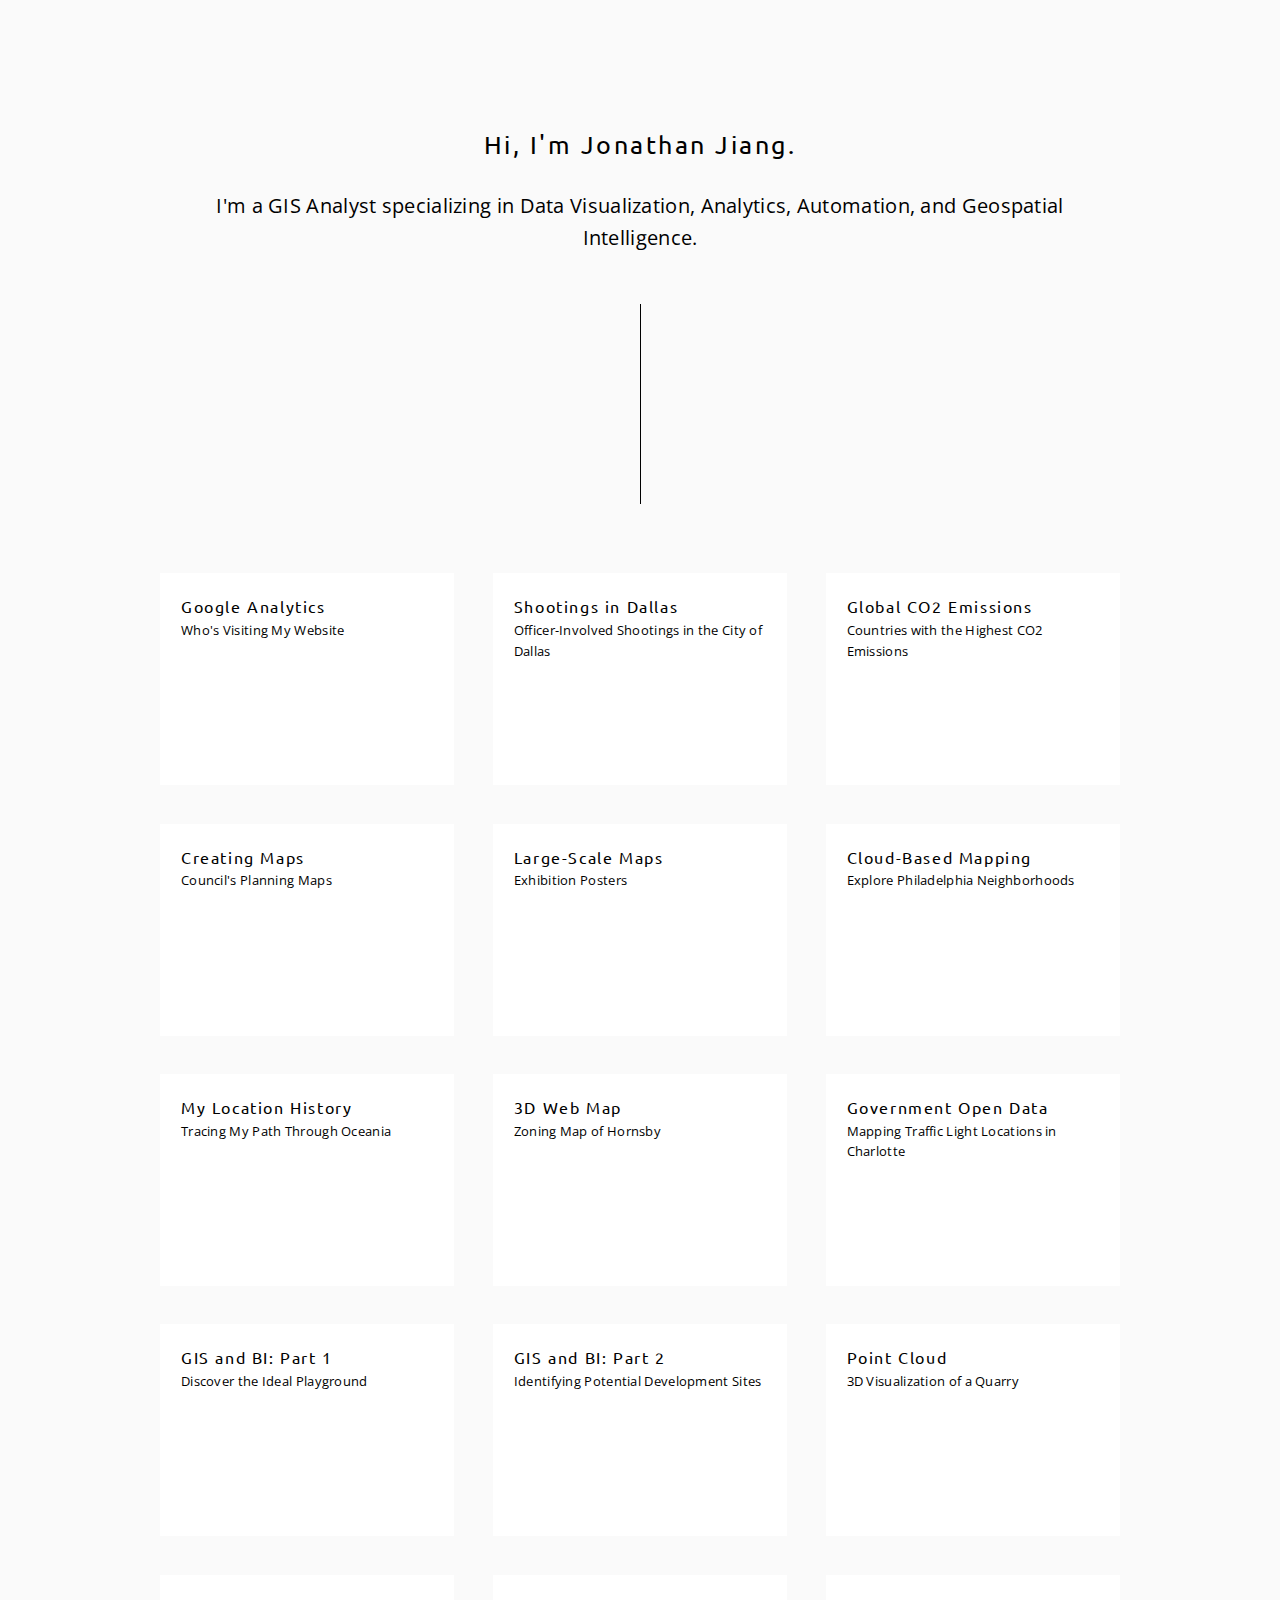
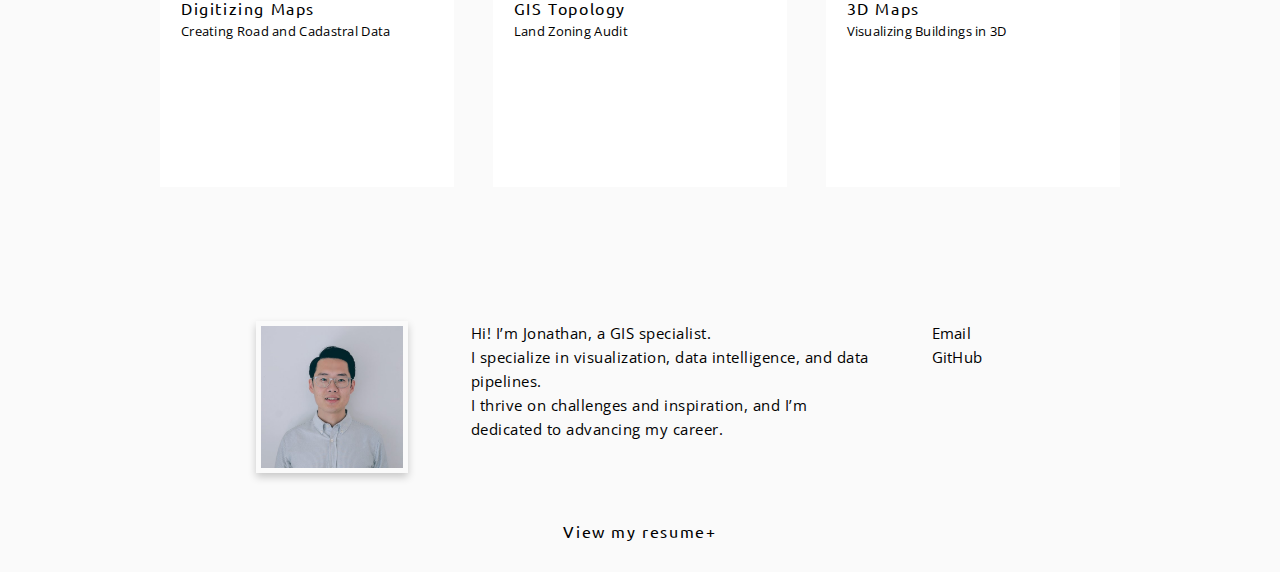
==== commit 01849222: "Update index" ====
--- a/index.html
+++ b/index.html
@@ -44,7 +44,7 @@
   <div class="container">
       <div class="twelve columns large centered">
         <p><h2>Hi, I'm Jonathan Jiang.</h2></p>
-        <p>I'm a GIS Analyst specialised in Visualization, Data Analytics, and Geo-intelligence.</p>
+        <p>I'm a GIS Analyst specializing in Data Visualization, Analytics, Automation, and Geospatial Intelligence.</p>
         <div class="vertical-rule"></div>
       </div>
   </div>
@@ -60,7 +60,7 @@
       <a href="https://drive.google.com/open?id=0B6xBNmv8KcJeQW8xNkFxaTBaS1U" target="_blank" class="four columns">
         <div class="project-link google-analytics">
           <h3>Google Analytics</h3>
-          <p>Who's Hitting My Website</p>
+          <p>Who's Visiting My Website</p>
           <h4>Web GIS</h4>
           <img src="images/google-analytics.png">
         </div>
@@ -68,15 +68,15 @@
       <a href="https://public.tableau.com/views/OfficerInvolvedShootingsCityOfDallas/OfficerInvolvedShootingsinDallas?:embed=y&:display_count=yes" target="_blank" class="four columns">
         <div class="project-link dallas-shooting">
           <h3>Shootings in Dallas</h3>
-          <p>Officer Involved Shootings City Of Dallas</p>
+          <p>Officer-Involved Shootings in the City of Dallas</p>
           <h4>Web GIS</h4>
           <img src="images/dallas-shooting.png">
         </div>
       </a>
       <a href="https://public.tableau.com/views/Exercise1-Dashboardmode/Dashboard1?:embed=y&:display_count=yes" target="_blank" class="four columns">
         <div class="project-link co2-emission">
-          <h3>Global CO2 Emission</h3>
-          <p>Countries with the Highest CO2 Emission</p>
+          <h3>Global CO2 Emissions</h3>
+          <p>Countries with the Highest CO2 Emissions</p>
           <h4>Web GIS</h4>
           <img src="images/co2-emission.png">
         </div>
@@ -87,7 +87,7 @@
     <div class="row">
       <a href="zoning-maps.html" target="_blank" class="four columns">
         <div class="project-link zoning-maps">
-          <h3>Making Maps</h3>
+          <h3>Creating Maps</h3>
           <p>Council's Planning Maps</p>
           <h4>Cartography</h4>
           <img src="images/lzn.png">
@@ -96,7 +96,7 @@
 
       <a href="large-scale-maps.html"  target="_blank" class="four columns">
         <div class="project-link large-format">
-          <h3>Large-scale Maps</h3>
+          <h3>Large-Scale Maps</h3>
           <p>Exhibition Posters</p>
           <h4>Cartography</h4>
           <img src="images/large-format-1.png">
@@ -105,8 +105,8 @@
 
       <a href="philadelphia.html"  target="_blank" class="four columns">
         <div class="project-link philadelphia">
-          <h3>Map on the Cloud</h3>
-          <p>Philadelphia Neighborhoods</p>
+          <h3>Cloud-Based Mapping</h3>
+          <p>Explore Philadelphia Neighborhoods</p>
           <h4>Web GIS</h4>
           <img src="images/philadelphia.png">
         </div>
@@ -119,7 +119,7 @@
       <a href="https://lhy-021.github.io/mapbox-location-history/"  target="_blank" class="four columns">
         <div class="project-link location-history">
           <h3>My Location History</h3>
-          <p>My Trajectory in Oceania</p>
+          <p>Tracing My Path Through Oceania</p>
           <h4>Web GIS</h4>
           <img src="images/location-history.png">
         </div>
@@ -128,7 +128,7 @@
       <a href="https://lhy-021.github.io/mapbox-3d-buildings/" target="_blank" class="four columns">
         <div class="project-link three-d-buildings">
           <h3>3D Web Map</h3>
-          <p>Hornsby Zoning Map</p>
+          <p>Zoning Map of Hornsby</p>
           <h4>Web GIS</h4>
           <img src="images/3d-buildings.png">
         </div>
@@ -137,7 +137,7 @@
       <a href="https://lhy-021.github.io/mapbox-traffic-lights/"  target="_blank" class="four columns">
         <div class="project-link traffic-lights">
           <h3>Government Open Data</h3>
-          <p>Traffic Lights in Charlotte</p>
+          <p>Mapping Traffic Light Locations in Charlotte</p>
           <h4>Web GIS</h4>
           <img src="images/traffic-lights.png">
         </div>
@@ -149,8 +149,8 @@
     <div class="row">
       <a href="find-playgrounds.html"  target="_blank" class="four columns">
         <div class="project-link find-playgrounds">
-          <h3>GIS and BI pt1</h3>
-          <p>Find a Suitable Playground</p>
+          <h3>GIS and BI: Part 1</h3>
+          <p>Discover the Ideal Playground</p>          
           <h4>Spatial Analysis</h4>
           <img src="images/find-playgrounds-workflow.png">
         </div>
@@ -158,8 +158,8 @@
 
       <a href="medium-density-location.html"  target="_blank" class="four columns">
         <div class="project-link medium-density-location">
-          <h3>GIS and BI pt2</h3>
-          <p>Find Potential Development Sites</p>
+          <h3>GIS and BI: Part 2</h3>
+          <p>Identifying Potential Development Sites</p>          
           <h4>Spatial Analysis</h4>
           <img src="images/medium-density-location-workflow.PNG">
         </div>
@@ -168,7 +168,7 @@
       <a href="point-cloud.html"  target="_blank" class="four columns">
         <div class="project-link point-cloud">
           <h3>Point Cloud</h3>
-          <p>3D visualization of a Quarry</p>
+          <p>3D Visualization of a Quarry</p>          
           <h4>Map Design</h4>
           <img src="images/point-cloud.JPG">
         </div>
@@ -180,8 +180,8 @@
     <div class="row">
       <a href="digitizing-map.html"  target="_blank" class="four columns">
         <div class="project-link digitizing-map">
-          <h3>Digitizing Map</h3>
-          <p>Create road and cadastral data</p>
+          <h3>Digitizing Maps</h3>
+          <p>Creating Road and Cadastral Data</p>          
           <h4>Cartography</h4>
           <img src="images/digitizing-map.PNG">
         </div>
@@ -190,7 +190,7 @@
       <a href="topo-audit.html"  target="_blank" class="four columns">
         <div class="project-link topo-audit">
           <h3>GIS Topology</h3>
-          <p>Audit on Land Zoning</p>
+          <p>Land Zoning Audit</p>          
           <h4>Spatial Analysis</h4>
           <img src="images/topo-audit-RU5.png">
         </div>
@@ -199,7 +199,7 @@
       <a href="3d-maps.html"  target="_blank" class="four columns">
         <div class="project-link three-d-maps">
           <h3>3D Maps</h3>
-          <p>3D Visualization of Buildings</p>
+          <p>Visualizing Buildings in 3D</p>          
           <h4>Map Design</h4>
           <img src="images/3d-maps.png">
         </div>
@@ -219,24 +219,23 @@
 
     <div class="seven columns">
       <p>
-        Hi! My name is Jonathan, and I make maps.
-        I am a Cartographer, Spatial Data Analyst, and featherweight Web Designer.
-        <br>
-        I love to be challenged and inspired, aiming for a career where I can grow further.
-      </p>
+        Hi! I’m Jonathan, a GIS specialist.<br>
+        I specialize in visualization, data intelligence, and data pipelines.<br>
+        I thrive on challenges and inspiration, and I’m dedicated to advancing my career.
+      </p>      
     </div>
 
     <div class="two columns">
       <i class="fa fa-envelope-o" aria-hidden="true" style="margin-right: 10px">
-      <a href="mailto:jonathan.chiang021@gmail.com" target="_blank"></i>Email</a><br>
+      <a href="mailto:jonathanjiang22@yahoo.com" target="_blank"></i>Email</a><br>
       <i class="fa fa-github" aria-hidden="true" style="margin-right: 10px"></i>
       <a href="https://github.com/lhy-021" target="_blank">GitHub</a><br>
-      <i class="fa fa-twitter" aria-hidden="true" style="margin-right: 10px"></i>
-      <a href="https://twitter.com/lhy_021" target="_blank">Twitter</a><br>
-      <i class="fa fa-instagram" aria-hidden="true" style="margin-right: 10px"></i>
-      <a href="https://www.instagram.com/lhy_021/" target="_blank">Instagram</a><br>
-      <i class="fa fa-linkedin" aria-hidden="true" style="margin-right: 10px"></i>
-      <a href="https://www.linkedin.com/in/jonathanjiang021" target="_blank">LinkedIn</a></p>
+      <!-- <i class="fa fa-twitter" aria-hidden="true" style="margin-right: 10px"></i> -->
+      <!-- <a href="https://twitter.com/lhy_021" target="_blank">Twitter</a><br> -->
+      <!-- <i class="fa fa-instagram" aria-hidden="true" style="margin-right: 10px"></i> -->
+      <!-- <a href="https://www.instagram.com/lhy_021/" target="_blank">Instagram</a><br> -->
+      <!-- <i class="fa fa-linkedin" aria-hidden="true" style="margin-right: 10px"></i>
+      <a href="https://www.linkedin.com/in/jiang021/" target="_blank">LinkedIn</a></p> -->
     </div>
   </div>
 </div>
@@ -253,8 +252,11 @@
     <div class="seven columns">
       <!-- Experience -->
       <h2>Experience</h2>
-      <h3>Macquarie University &mdash; Data Analyst</h3>
-      <h4>Jul 2022&ndash;Present</h4>
+      <h3>AT&T — GIS Solution Engineer</h3>
+      <h4>April 2023</h4>
+      
+      <h3>Macquarie University — Data Analyst</h3>
+      <h4>July 2022</h4>      
 
       <h3>Ohio Department of Transportation &mdash; Senior GIS Administrator</h3>
       <h4>May 2017&ndash;Jan 2021</h4>
@@ -296,13 +298,13 @@
       <h2>Skills</h2>
 
           <p>
-          • Esri software, ArcGIS Desktop, Geodatabase, ArcGIS Server, QGIS<br>
-          •	SQL, Microsoft SQL Server, Oracle<br>
-          •	Extract, transform, load (ETL), Safe Software | FME, Alteryx<br>
-          •	Business Intelligence, Tableau, Power BI<br>
-          • Python, R<br>
-          •	Amazon Web Services (AWS), Microsoft Azure<br>
-          </p>
+            • Esri software (ArcGIS Desktop, Geodatabase, ArcGIS Server), QGIS<br>
+            • SQL (Microsoft SQL Server, Oracle)<br>
+            • ETL tools (Safe Software | FME, Alteryx)<br>
+            • Business Intelligence (Tableau, Power BI)<br>
+            • Python, R<br>
+            • Cloud platforms (AWS, Microsoft Azure)<br>
+          </p>      
 
       <!-- Interests -->
 <!--       <h2>Interests</h2>
@@ -324,7 +326,7 @@
 </div>
 
   <!-- Footer -->
-<footer class="centered spaced">
+<!-- <footer class="centered spaced">
   <div class="container">
     <div class="twelve columns footer-contact">
       <a href="mailto:jonathan.chiang021@gmail.com" target="_blank">Email</a>
@@ -333,7 +335,7 @@
     </div>
   </div>
 </footer>
-
+ -->
   <!-- End Document -->
 </body>
 </html>
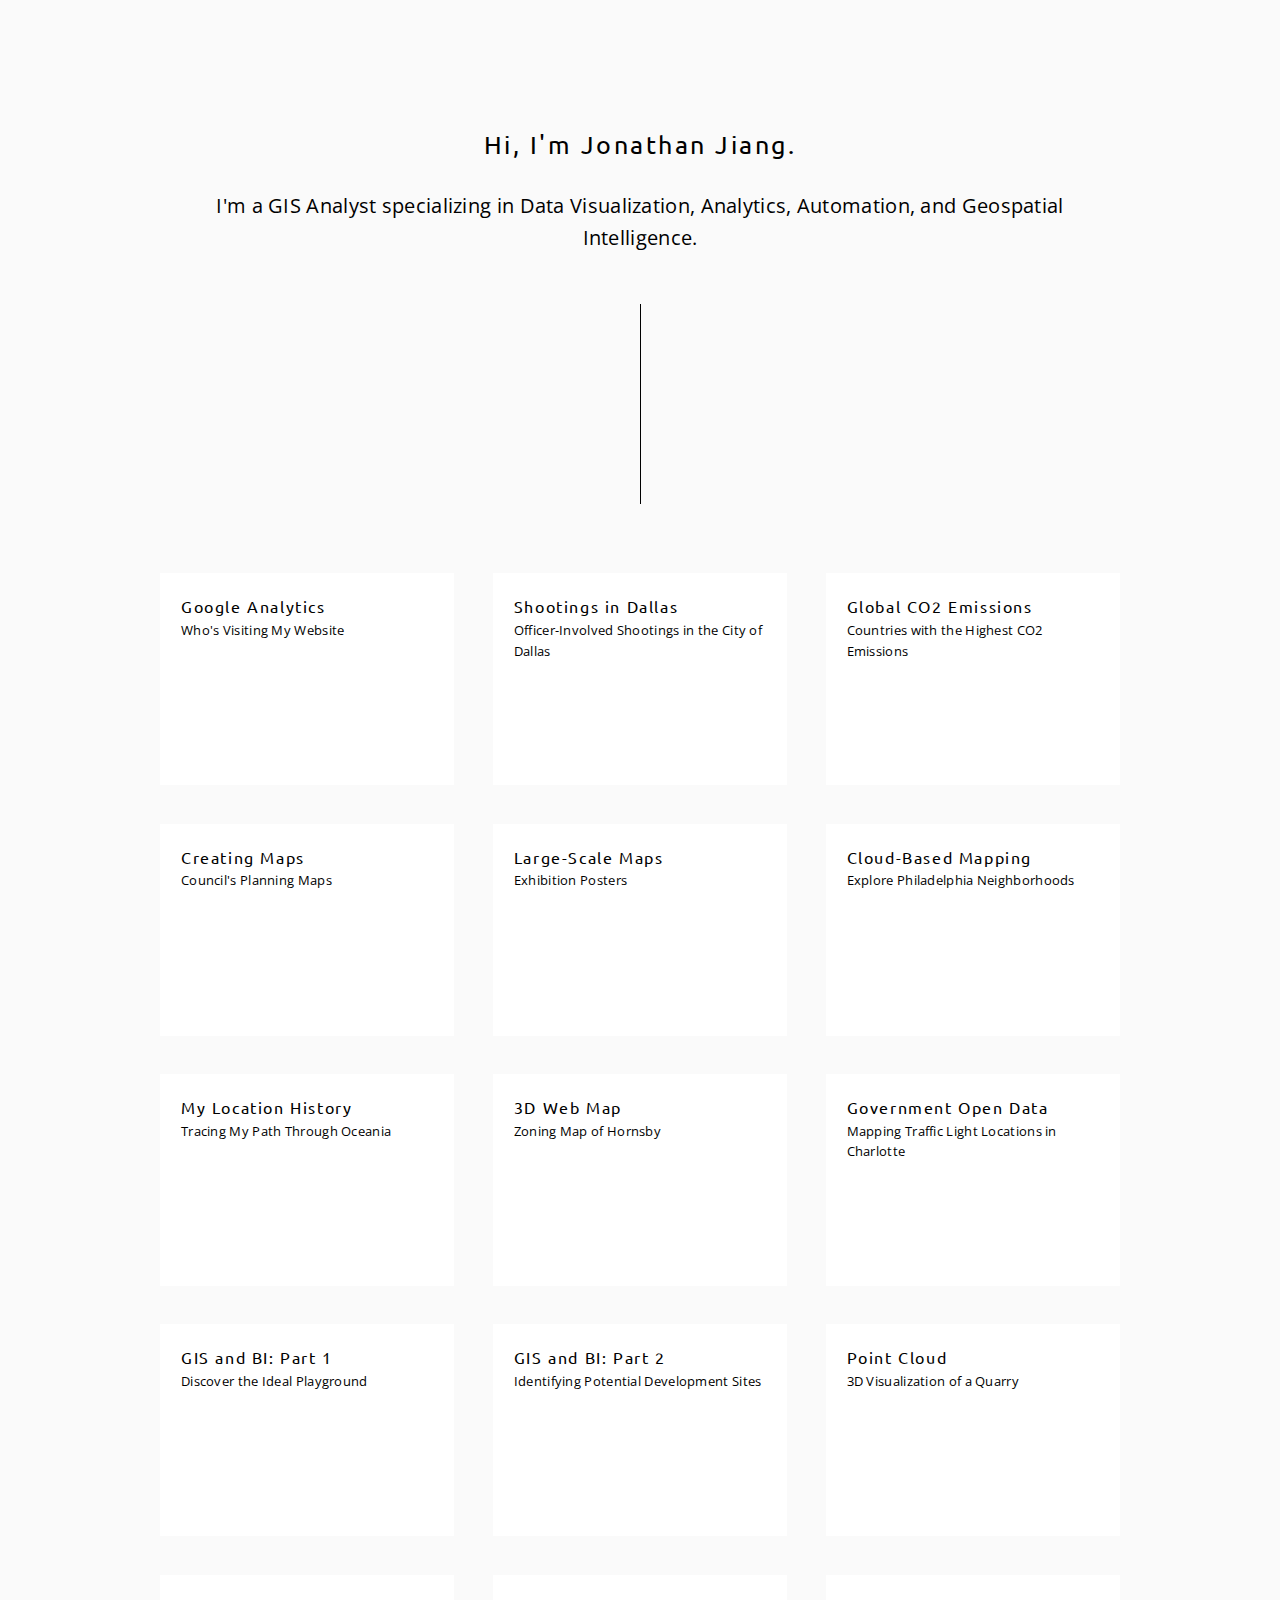
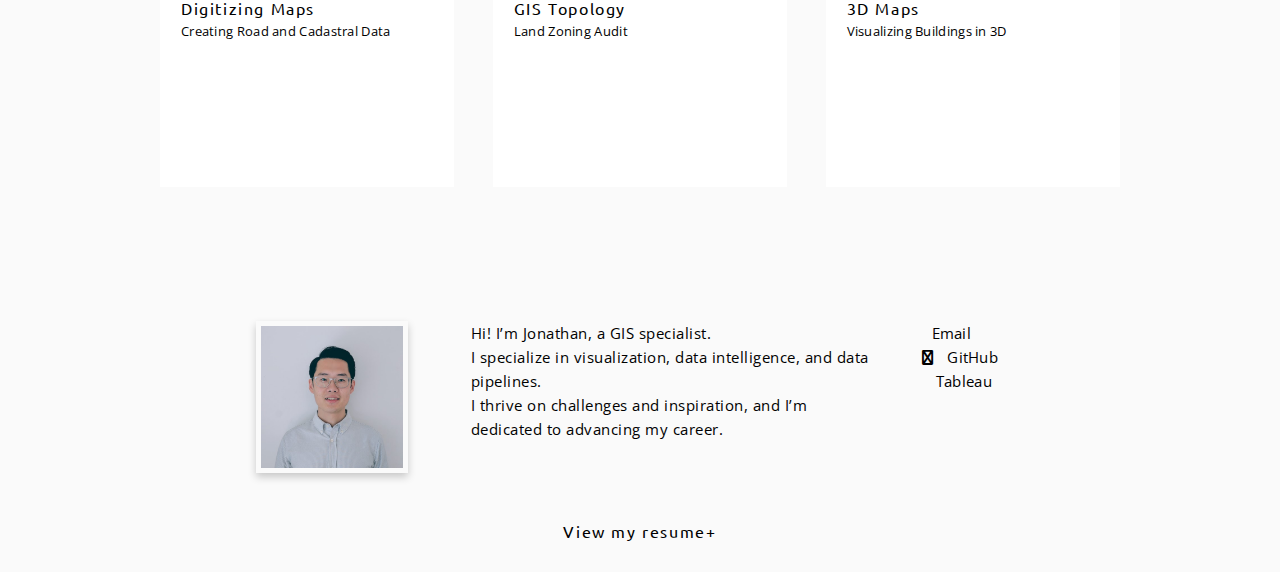
==== commit 264f4697: "update tableau on index" ====
--- a/index.html
+++ b/index.html
@@ -19,6 +19,7 @@
   <!-- CSS  -->
   <link rel="stylesheet" href="css/normalize.css">
   <link rel="stylesheet" href="css/skeleton.css">
+  <link rel="stylesheet" href="https://cdnjs.cloudflare.com/ajax/libs/font-awesome/6.0.0-beta3/css/all.min.css">
 
   <!-- Google Analytics -->
   <script>
@@ -230,6 +231,8 @@
       <a href="mailto:jonathanjiang22@yahoo.com" target="_blank"></i>Email</a><br>
       <i class="fa fa-github" aria-hidden="true" style="margin-right: 10px"></i>
       <a href="https://github.com/lhy-021" target="_blank">GitHub</a><br>
+      <i class="fab fa-tableau" aria-hidden="true" style="margin-right: 10px"></i>
+      <a href="https://public.tableau.com/app/profile/jonathan.jiang" target="_blank">Tableau</a><br>  
       <!-- <i class="fa fa-twitter" aria-hidden="true" style="margin-right: 10px"></i> -->
       <!-- <a href="https://twitter.com/lhy_021" target="_blank">Twitter</a><br> -->
       <!-- <i class="fa fa-instagram" aria-hidden="true" style="margin-right: 10px"></i> -->
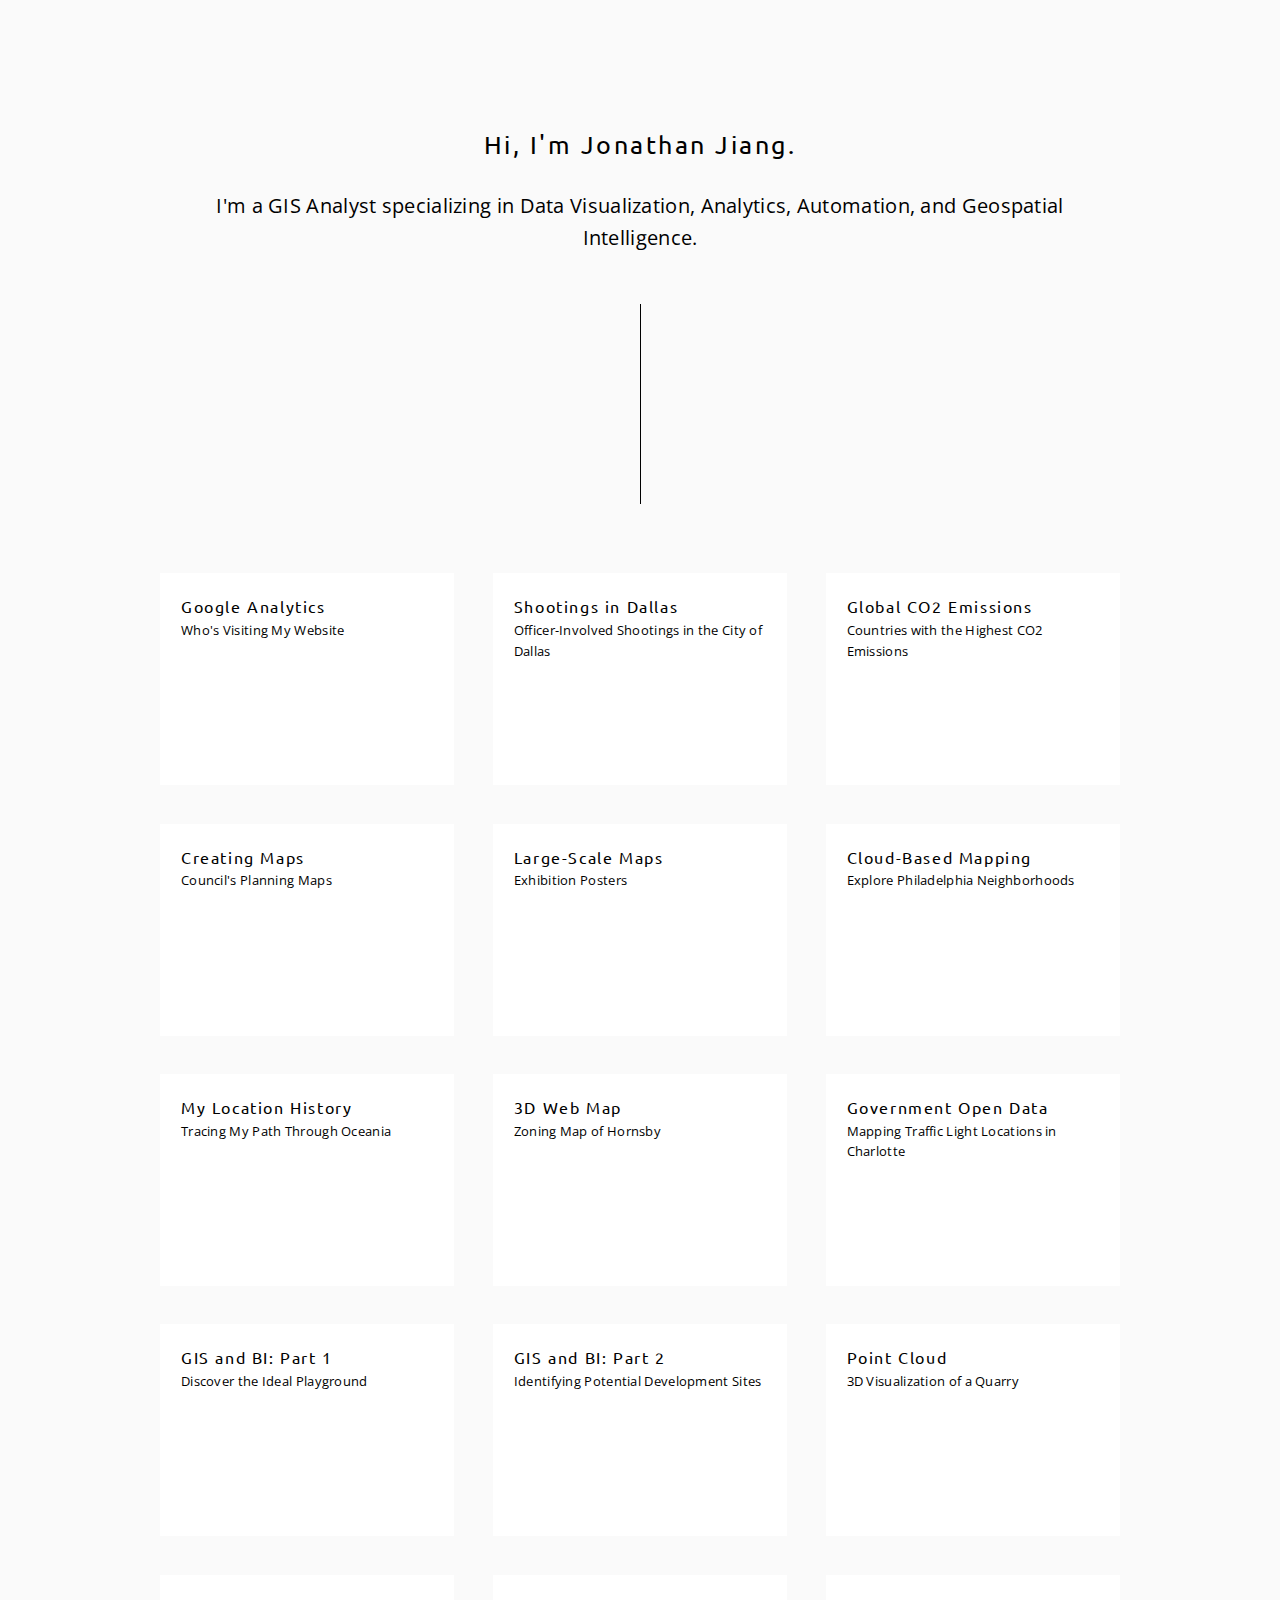
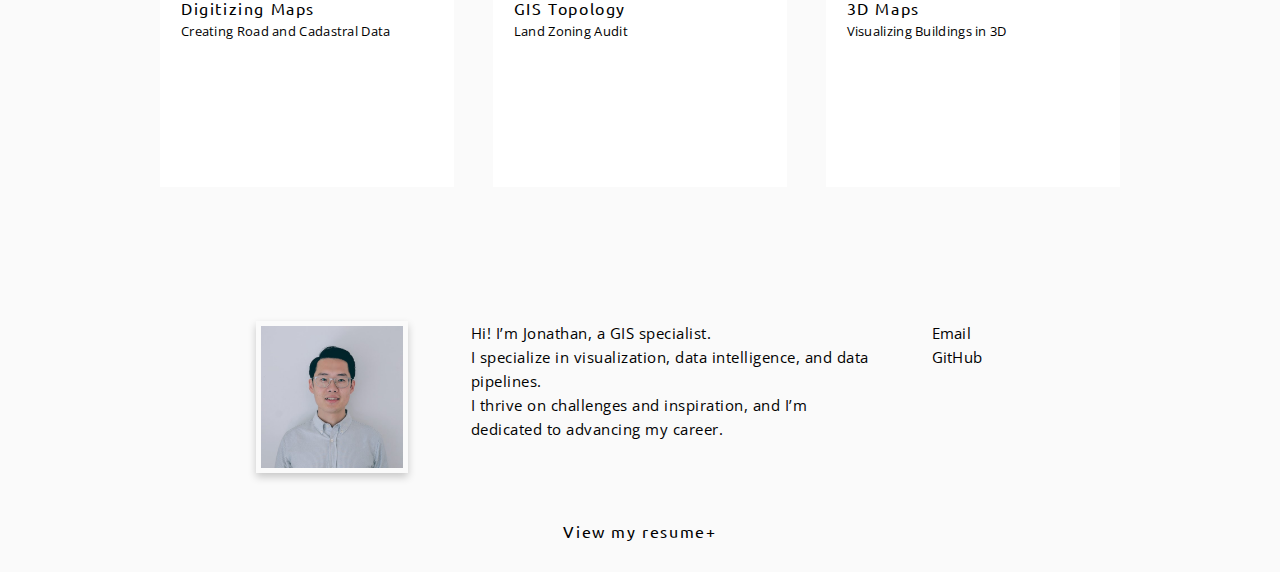
==== commit 5576d558: "rollback tableau" ====
--- a/index.html
+++ b/index.html
@@ -19,7 +19,6 @@
   <!-- CSS  -->
   <link rel="stylesheet" href="css/normalize.css">
   <link rel="stylesheet" href="css/skeleton.css">
-  <link rel="stylesheet" href="https://cdnjs.cloudflare.com/ajax/libs/font-awesome/6.0.0-beta3/css/all.min.css">
 
   <!-- Google Analytics -->
   <script>
@@ -231,8 +230,6 @@
       <a href="mailto:jonathanjiang22@yahoo.com" target="_blank"></i>Email</a><br>
       <i class="fa fa-github" aria-hidden="true" style="margin-right: 10px"></i>
       <a href="https://github.com/lhy-021" target="_blank">GitHub</a><br>
-      <i class="fab fa-tableau" aria-hidden="true" style="margin-right: 10px"></i>
-      <a href="https://public.tableau.com/app/profile/jonathan.jiang" target="_blank">Tableau</a><br>  
       <!-- <i class="fa fa-twitter" aria-hidden="true" style="margin-right: 10px"></i> -->
       <!-- <a href="https://twitter.com/lhy_021" target="_blank">Twitter</a><br> -->
       <!-- <i class="fa fa-instagram" aria-hidden="true" style="margin-right: 10px"></i> -->
